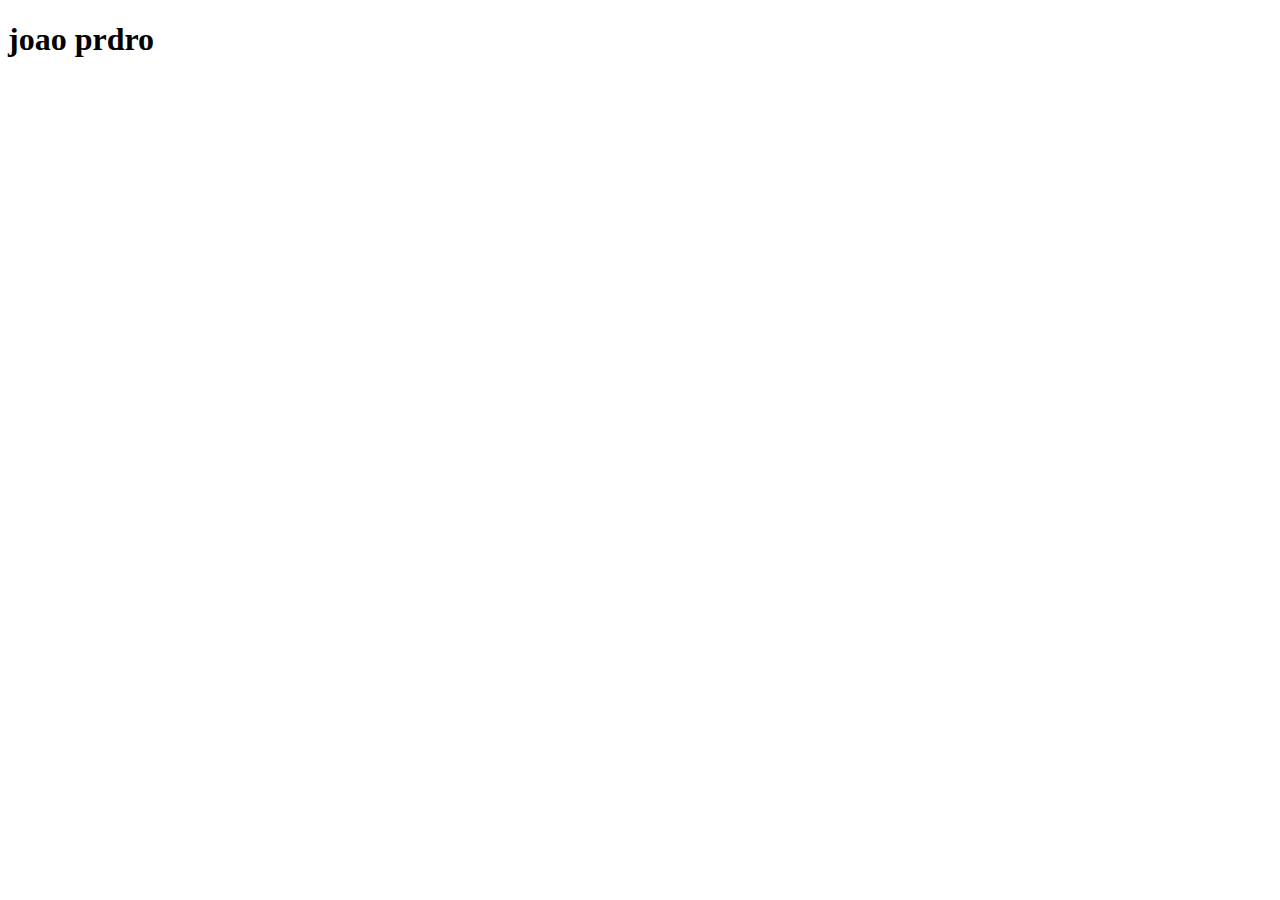
==== index.html @ 6ad77e3e "pro" ====
<!DOCTYPE html>
<html lang="pt-br">
<head>
    <meta charset="UTF-8">
    <meta name="viewport" content="width=device-width, initial-scale=1.0">
    <link rel="shortcut icon" href="favicon.ico" type="image/x-icon">
    <title>PROJETO-REDE-SOCIAIS</title>
</head>
<body>
    <h1>joao prdro</h1>
</body>
</html>
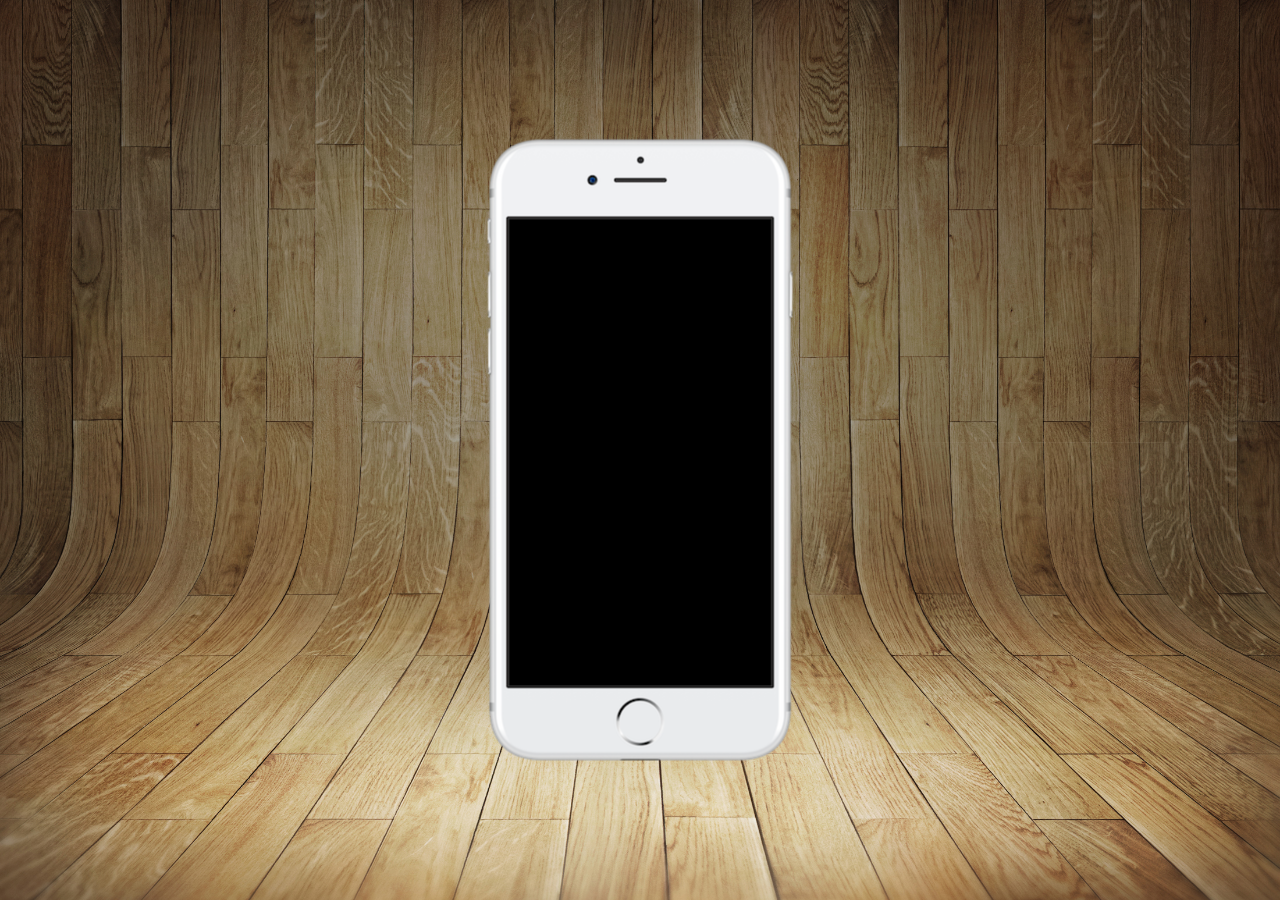
==== commit 3b1b92c0: "atualizei" ====
--- a/index.html
+++ b/index.html
@@ -4,9 +4,17 @@
     <meta charset="UTF-8">
     <meta name="viewport" content="width=device-width, initial-scale=1.0">
     <link rel="shortcut icon" href="favicon.ico" type="image/x-icon">
+    <link rel="stylesheet" href="estilos/style.css">
     <title>PROJETO-REDE-SOCIAIS</title>
 </head>
 <body>
-    <h1>joao prdro</h1>
+    <main>
+        <section id="telefone">
+            
+        </section>
+        <section id="redes-sociais">
+
+        </section>
+    </main>
 </body>
 </html>--- a/estilos/style.css
+++ b/estilos/style.css
@@ -0,0 +1,35 @@
+@charset "UTF-8";
+
+* {
+    margin: 0px;
+    padding: 0px;
+    font-family: Arial, Helvetica, sans-serif;
+}
+
+html, body {
+    height: 100vh;
+    width: 100vw;
+    background-color: black;
+}
+
+body {
+    background: url(../imagens/fundo-madeira.jpg) no-repeat top center;
+    background-size: cover;
+    background-attachment: fixed;
+}
+
+main {
+    position: relative;
+    height: 100vh;
+}
+
+section#telefone{
+    position: absolute;
+    top: 50%;
+    left: 50%;
+    transform: translate(-50%, -50%);
+
+    height: 627px;
+    width: 311px;
+    background: url('../imagens/frame-iphone.png') no-repeat;
+}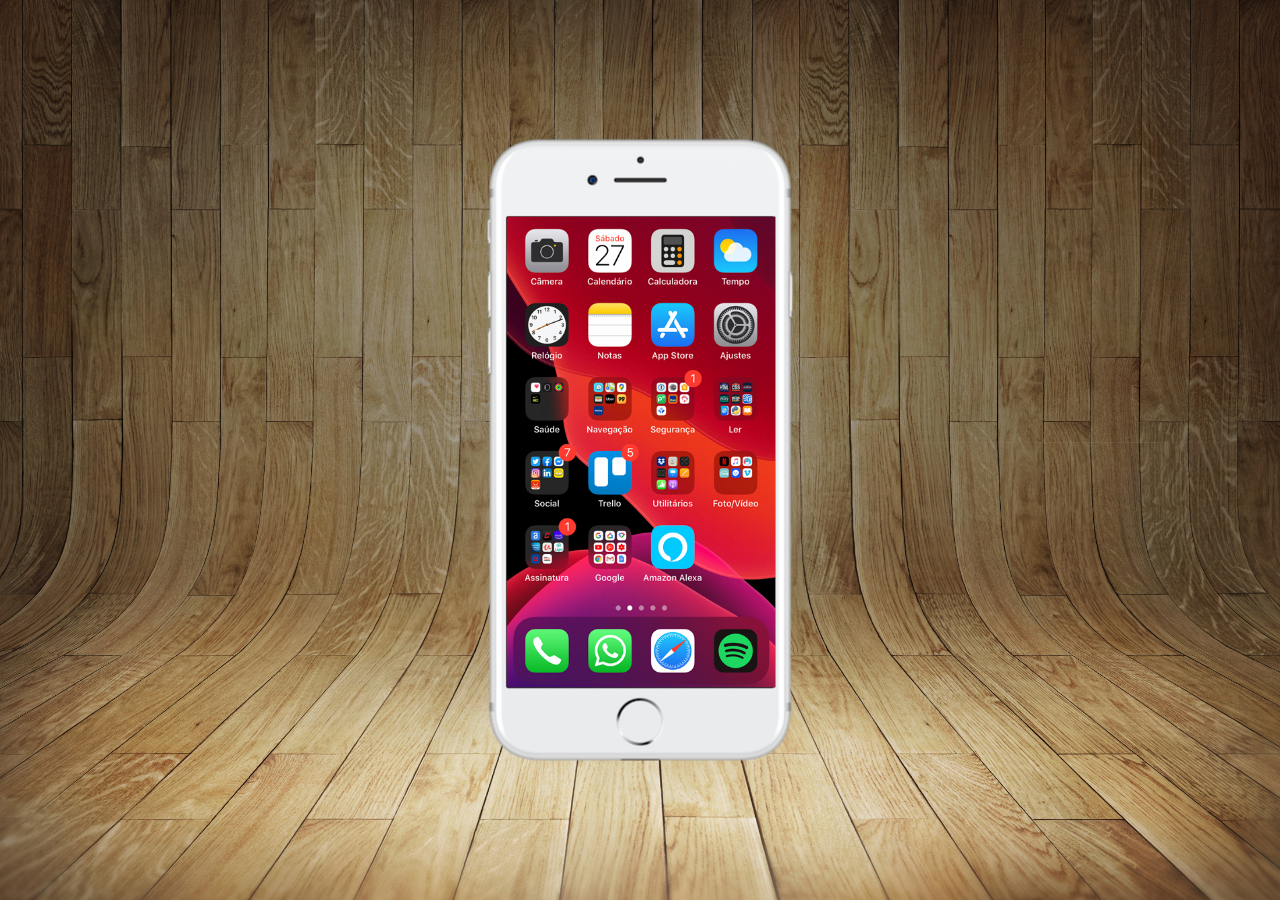
==== commit 909d3d55: "home" ====
--- a/index.html
+++ b/index.html
@@ -10,7 +10,7 @@
 <body>
     <main>
         <section id="telefone">
-            
+            <iframe src="home.html" name="tela" id="tela" frameborder="0"></iframe>
         </section>
         <section id="redes-sociais">
 
--- a/estilos/style.css
+++ b/estilos/style.css
@@ -32,4 +32,12 @@
     height: 627px;
     width: 311px;
     background: url('../imagens/frame-iphone.png') no-repeat;
+}
+
+iframe#tela {
+    position: relative;
+    top: 80px;
+    left: 22px;
+    width: 269px;
+    height: 471px;
 }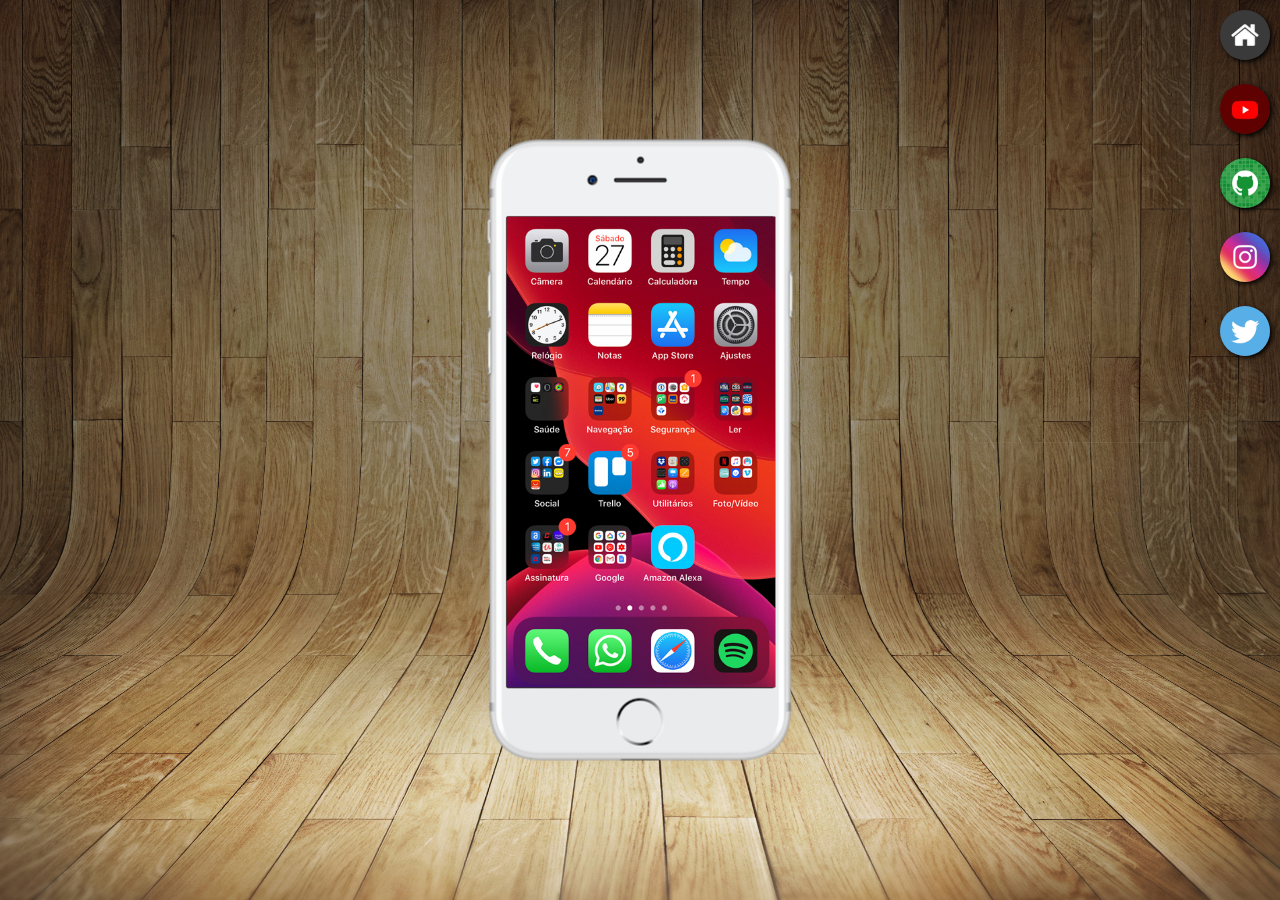
==== commit 0a106fef: "botão" ====
--- a/index.html
+++ b/index.html
@@ -13,7 +13,11 @@
             <iframe src="home.html" name="tela" id="tela" frameborder="0"></iframe>
         </section>
         <section id="redes-sociais">
-
+            <a href="#" target="tela"><img src="imagens/logo-home.jpg" alt="home"></a><br>
+            <a href="#" target="tela"><img src="imagens/logo-youtube.jpg" alt="youtube"></a><br>
+            <a href="#" target="tela"><img src="imagens/logo-github.jpg" alt="github"></a><br>
+            <a href="#" target="tela"><img src="imagens/logo-instagram.jpg" alt="instagram"></a><br>
+            <a href="#" target="tela"><img src="imagens/logo-twitter.jpg" alt="twitter"></a><br>
         </section>
     </main>
 </body>
--- a/estilos/style.css
+++ b/estilos/style.css
@@ -40,4 +40,20 @@
     left: 22px;
     width: 269px;
     height: 471px;
-}+}
+section#redes-sociais {
+    text-align: right;
+}
+ section#redes-sociais img{
+    width: 50px;
+    margin: 10px;
+    border-radius: 50%;
+    box-shadow: 2px 2px 5px rgba(0, 0, 0, 400);
+ }
+
+ section#redes-sociais img:hover {
+    border: 2px solid rgba(255, 255, 255, 637);
+    transform: translate(-3px,-3px);
+    box-shadow: 5px 5px 10px rgba(0, 0, 0, 623);
+    transition: transform .3s, border 1s;
+ }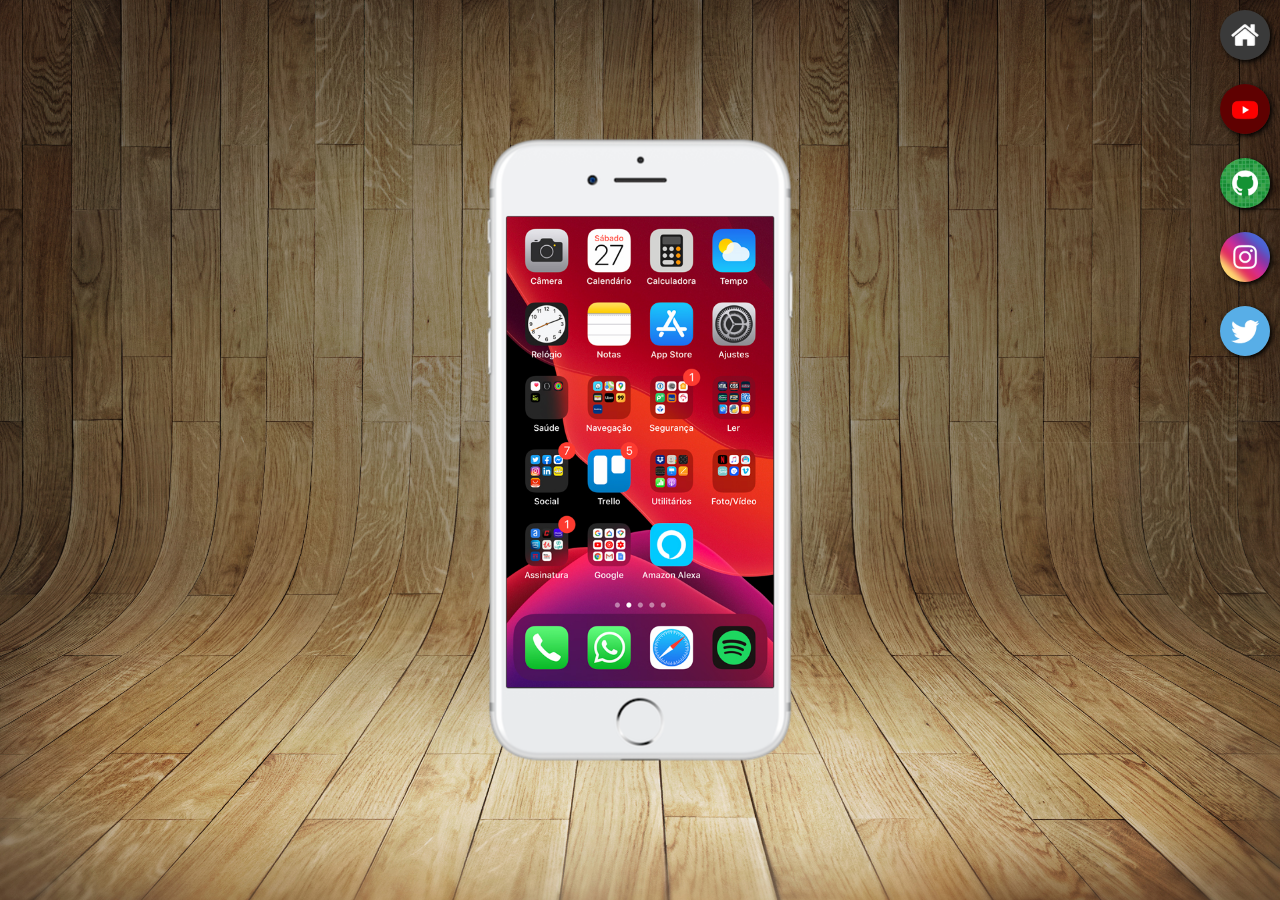
==== commit 4f690004: "atualizei" ====
--- a/index.html
+++ b/index.html
@@ -13,11 +13,11 @@
             <iframe src="home.html" name="tela" id="tela" frameborder="0"></iframe>
         </section>
         <section id="redes-sociais">
-            <a href="#" target="tela"><img src="imagens/logo-home.jpg" alt="home"></a><br>
-            <a href="#" target="tela"><img src="imagens/logo-youtube.jpg" alt="youtube"></a><br>
-            <a href="#" target="tela"><img src="imagens/logo-github.jpg" alt="github"></a><br>
-            <a href="#" target="tela"><img src="imagens/logo-instagram.jpg" alt="instagram"></a><br>
-            <a href="#" target="tela"><img src="imagens/logo-twitter.jpg" alt="twitter"></a><br>
+            <a href="home.html" target="tela"><img src="imagens/logo-home.jpg" alt="home"></a><br>
+            <a href="youtube.html" target="tela"><img src="imagens/logo-youtube.jpg" alt="youtube"></a><br>
+            <a href="github.html" target="tela"><img src="imagens/logo-github.jpg" alt="github"></a><br>
+            <a href="home.html" target="tela"><img src="imagens/logo-instagram.jpg" alt="instagram"></a><br>
+            <a href="home.html" target="tela"><img src="imagens/logo-twitter.jpg" alt="twitter"></a><br>
         </section>
     </main>
 </body>
--- a/estilos/style.css
+++ b/estilos/style.css
@@ -38,7 +38,7 @@
     position: relative;
     top: 80px;
     left: 22px;
-    width: 269px;
+    width: 267px;
     height: 471px;
 }
 section#redes-sociais {
@@ -49,11 +49,12 @@
     margin: 10px;
     border-radius: 50%;
     box-shadow: 2px 2px 5px rgba(0, 0, 0, 400);
+    box-sizing: border-box;
  }
 
  section#redes-sociais img:hover {
-    border: 2px solid rgba(255, 255, 255, 637);
+    border: 2px solid rgba(255, 255, 255, 0.637);
     transform: translate(-3px,-3px);
-    box-shadow: 5px 5px 10px rgba(0, 0, 0, 623);
+    box-shadow: 5px 5px 10px rgba(0, 0, 0, 0.623);
     transition: transform .3s, border 1s;
  }